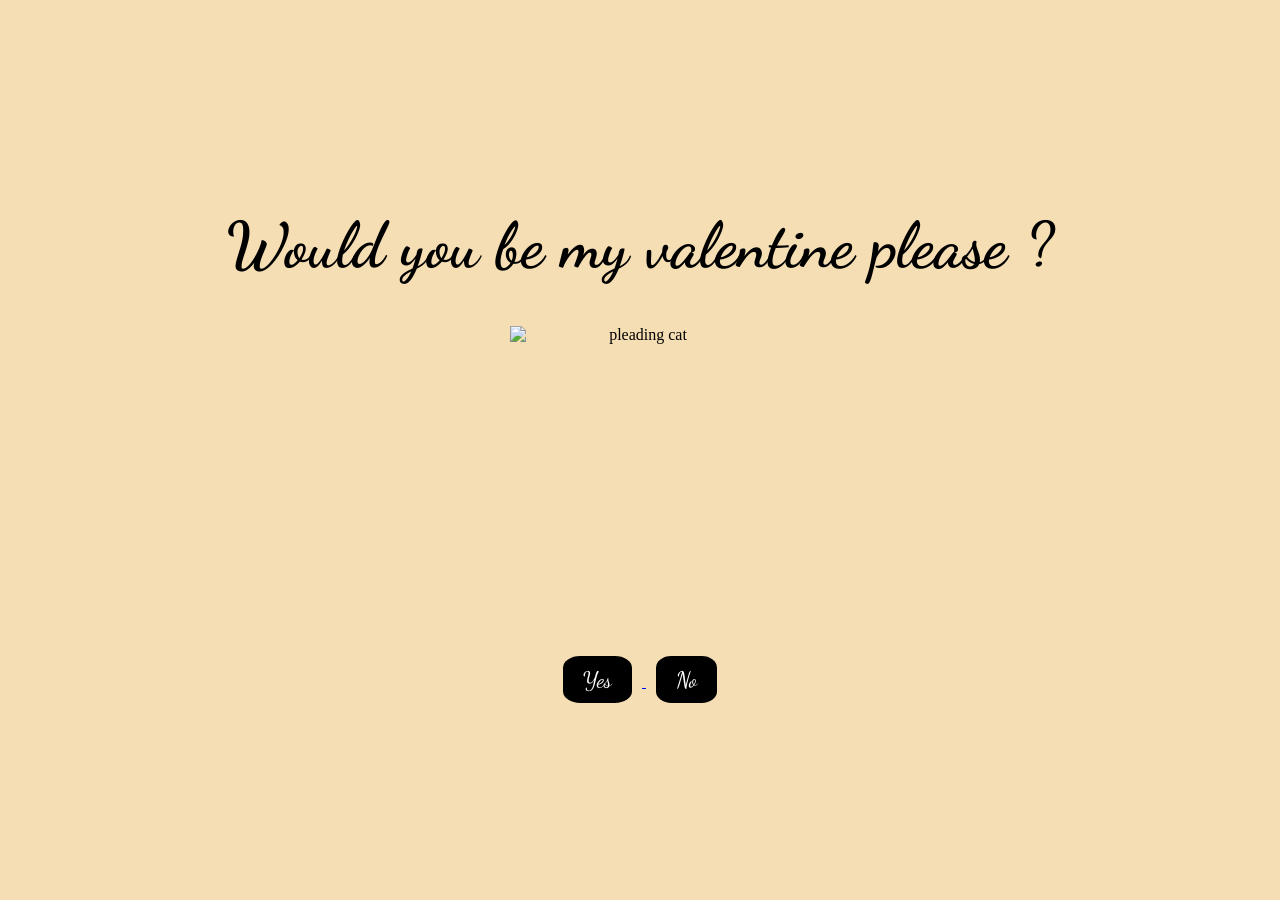
==== index.html @ 8a5c2be0 "Update index.html" ====
<!DOCTYPE html>
<html lang="en">
<head>
  <meta charset="UTF-8">
  <meta name="viewport" content="width=device-width, initial-scale=1.0">
  <title>Please say yes!!!</title>
  <link rel="stylesheet" href="styles.css">
</head>
<body>

  <div class="container">
    <h1 id="textMain">Would you be my valentine please ?</h1>

    <!-- Pleading cat gif -->
    <img src="img/cat-133_256.gif" alt="pleading cat">

    <div class="button-container">
      <a href="oui.html">
        <button id="ouiButton">Yes</button>
      </a>
      <button id="nonButton">No</button>
    </div>
  </div>

  <script src="script.js"></script>
</body>
</html>
---- styles.css ----
@import url('https://fonts.googleapis.com/css2?family=Dancing+Script:wght@400..700&display=swap');

body, html {
    height: 100%;
    margin: 0;
    display: flex;
    justify-content: center;
    align-items: center;
}

* {
    background-color: wheat;
}

.container {
    display: flex;
    flex-direction: column;
    align-items: center;
    justify-content: center;
    text-align: center;
    height: 100%;
}

.button-container {
    margin-top: 20px;
}

button {
    margin: 10px;
    background-color: #000000;
    padding: 10px 20px;
    border: none;
    transition: left 1s ease, top 1s ease;
    border-radius: 25%;
    color: white;
}

button:hover {
    cursor: pointer;
    background-color: #555;
}

#textMain {
    margin-top: 20px;
}

img {
    width: 260px;
    height: 300px;
}

#dancingCat {
    width: 75%;
    height: 75%;
}

h1 {
    font-family: "Dancing Script", cursive;
    font-weight: bold;
    font-size: 4rem;
}

#textSee {
    width: 25rem;

}
.retry-text {
    font-family: "Dancing Script", cursive;
    font-size: 2rem;
    margin-top: 20px;
}

button {
    font-family: "Dancing Script", cursive;
    font-size: 1.4rem;
}
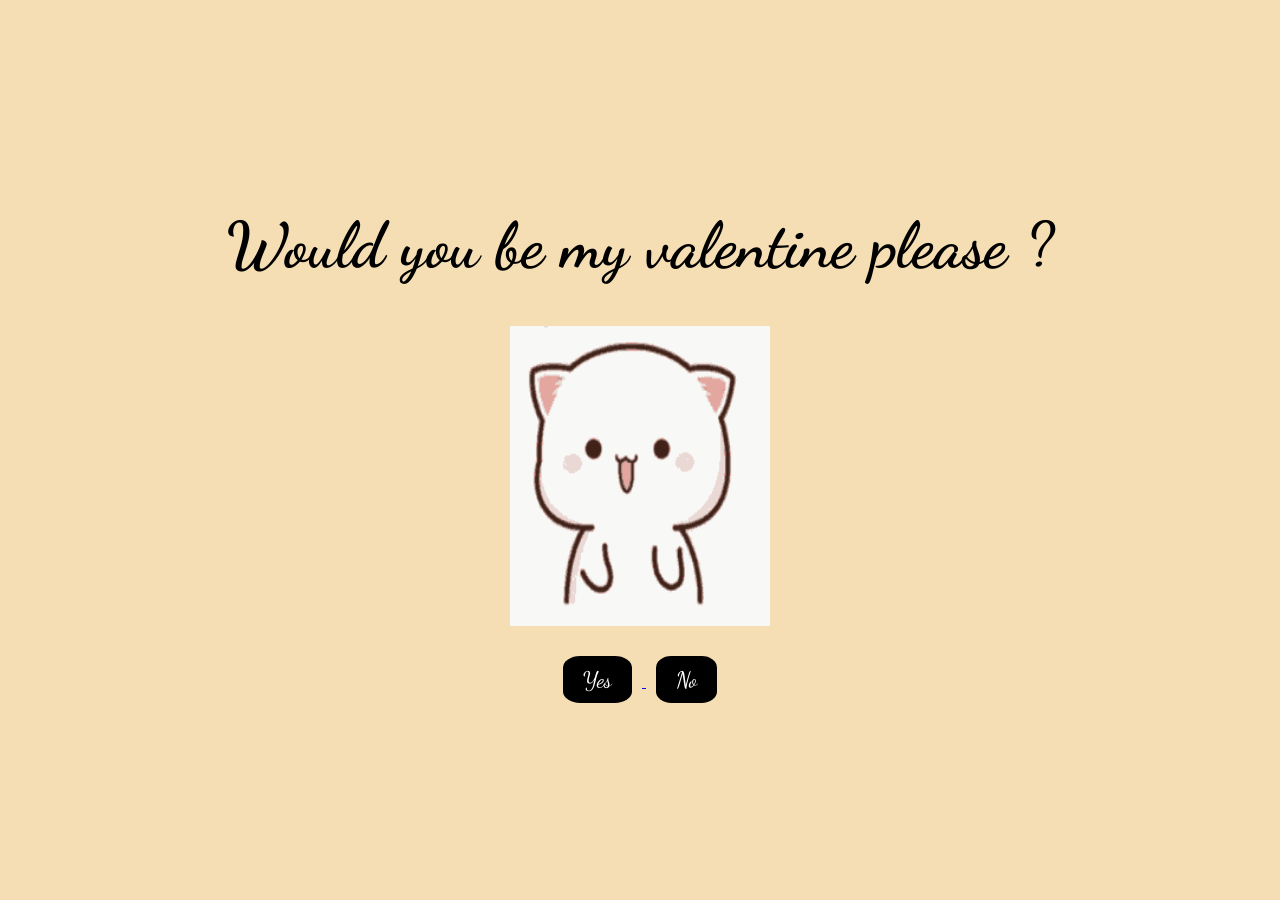
==== commit c2b4ffa9: "Update index.html" ====
--- a/index.html
+++ b/index.html
@@ -12,7 +12,7 @@
     <h1 id="textMain">Would you be my valentine please ?</h1>
 
     <!-- Pleading cat gif -->
-    <img src="img/cat-133_256.gif" alt="pleading cat">
+    <img src="pleading-cat.gif" alt="pleading cat">
 
     <div class="button-container">
       <a href="oui.html">
@@ -26,3 +26,4 @@
 </body>
 </html>
 
+
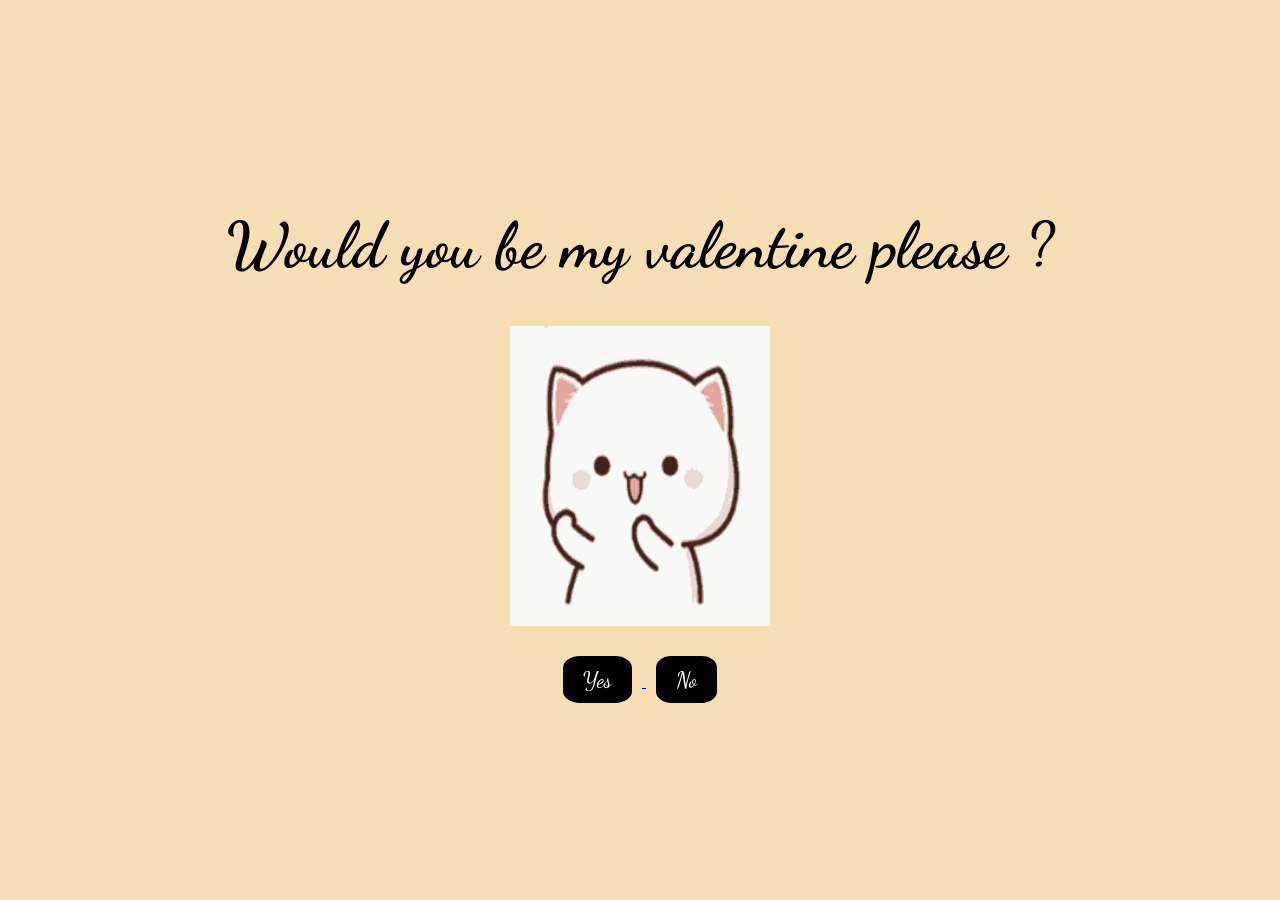
==== commit 0cf6c9e5: "Update index.html" ====
--- a/index.html
+++ b/index.html
@@ -10,9 +10,11 @@
 
   <div class="container">
     <h1 id="textMain">Would you be my valentine please ?</h1>
-
-    <!-- Pleading cat gif -->
-    <img src="pleading-cat.gif" alt="pleading cat">
+    <img
+      id="mainGif"
+      src="./pleading-cat.gif"
+      alt="pleading cat"
+    >
 
     <div class="button-container">
       <a href="oui.html">
@@ -27,3 +29,4 @@
 </html>
 
 
+
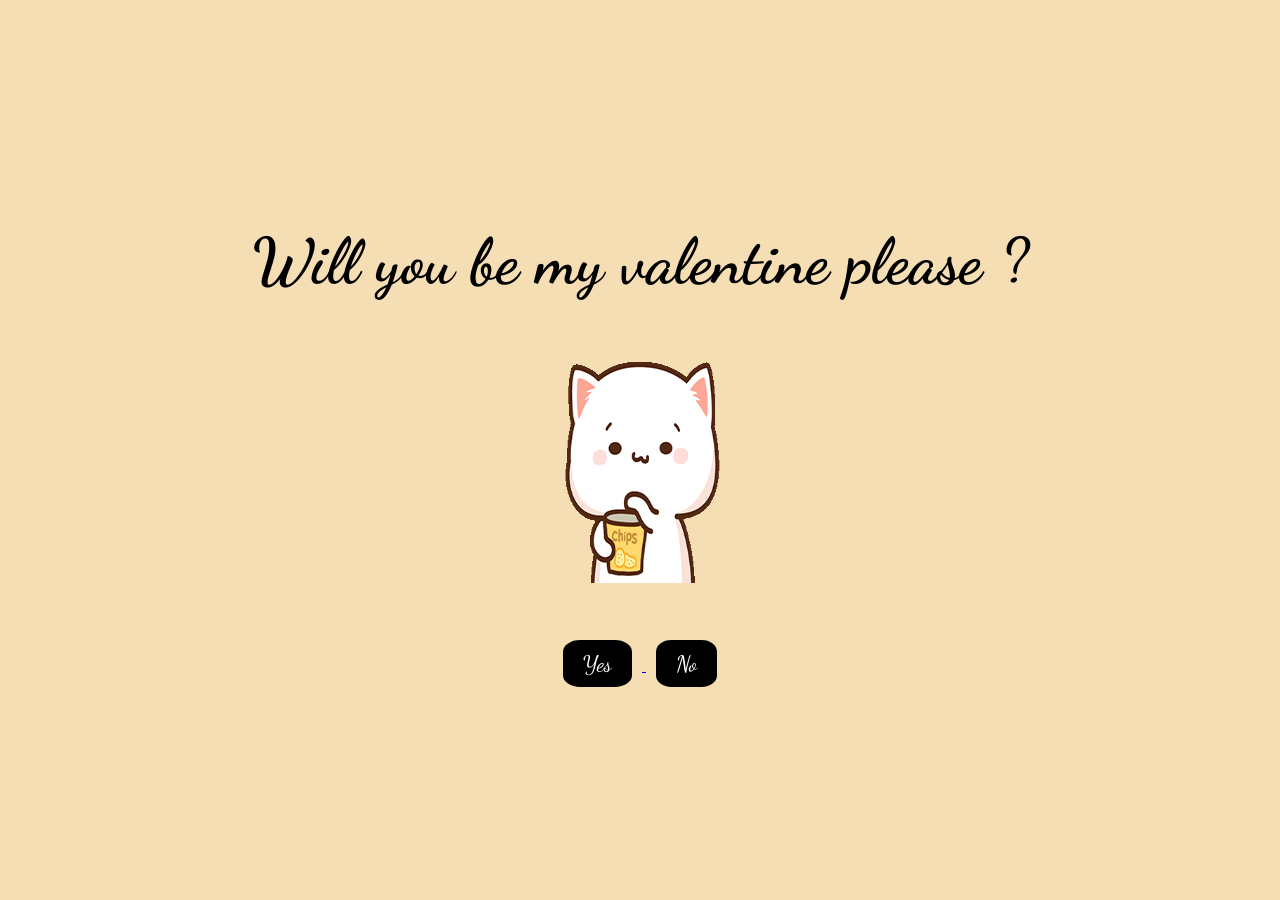
==== commit d7affe31: "Update index.html" ====
--- a/index.html
+++ b/index.html
@@ -9,7 +9,7 @@
 <body>
 
   <div class="container">
-    <h1 id="textMain">Would you be my valentine please ?</h1>
+    <h1 id="textMain">Will you be my valentine please ?</h1>
     <img
       id="mainGif"
       src="./pleading-cat.gif"
@@ -30,3 +30,4 @@
 
 
 
+
--- a/styles.css
+++ b/styles.css
@@ -30,9 +30,10 @@
     background-color: #000000;
     padding: 10px 20px;
     border: none;
-    transition: left 1s ease, top 1s ease;
     border-radius: 25%;
     color: white;
+    font-family: "Dancing Script", cursive;
+    font-size: 1.4rem;
 }
 
 button:hover {
@@ -49,28 +50,18 @@
     height: 300px;
 }
 
-#dancingCat {
-    width: 75%;
-    height: 75%;
-}
-
 h1 {
     font-family: "Dancing Script", cursive;
     font-weight: bold;
     font-size: 4rem;
+    margin: 10px 0;   /* ensures clean spacing between lines */
 }
 
-#textSee {
-    width: 25rem;
-
-}
-.retry-text {
+/* ✅ NEW: for multi-line "Yes" page text */
+.textSee {
     font-family: "Dancing Script", cursive;
-    font-size: 2rem;
-    margin-top: 20px;
+    font-weight: bold;
+    font-size: 3.5rem;
+    margin: 8px 0;
 }
 
-button {
-    font-family: "Dancing Script", cursive;
-    font-size: 1.4rem;
-}
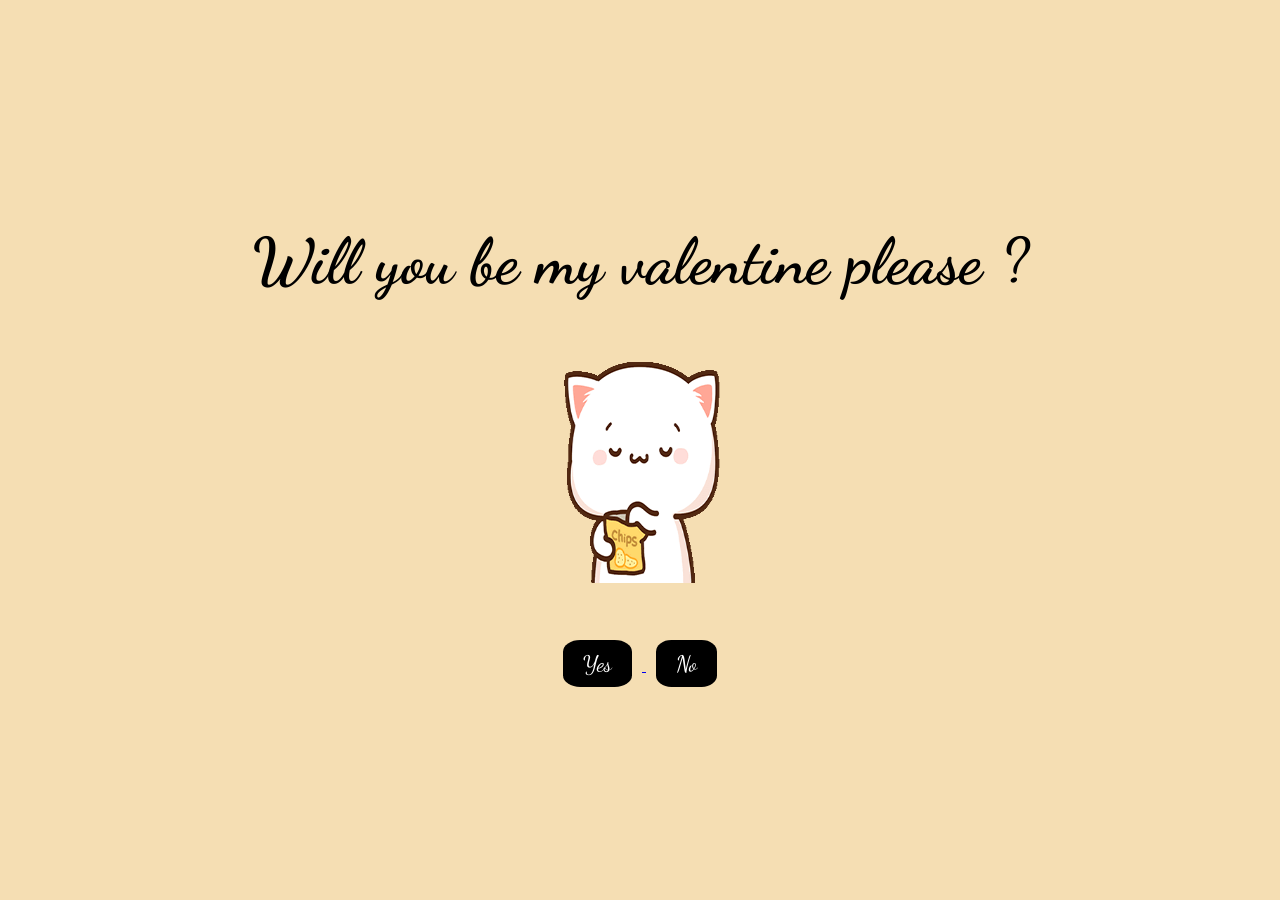
==== commit 22f6d46d: "Update index.html" ====
--- a/index.html
+++ b/index.html
@@ -3,7 +3,7 @@
 <head>
   <meta charset="UTF-8">
   <meta name="viewport" content="width=device-width, initial-scale=1.0">
-  <title>Please say yes!!!</title>
+  <title>Hi</title>
   <link rel="stylesheet" href="styles.css">
 </head>
 <body>
@@ -31,3 +31,4 @@
 
 
 
+
